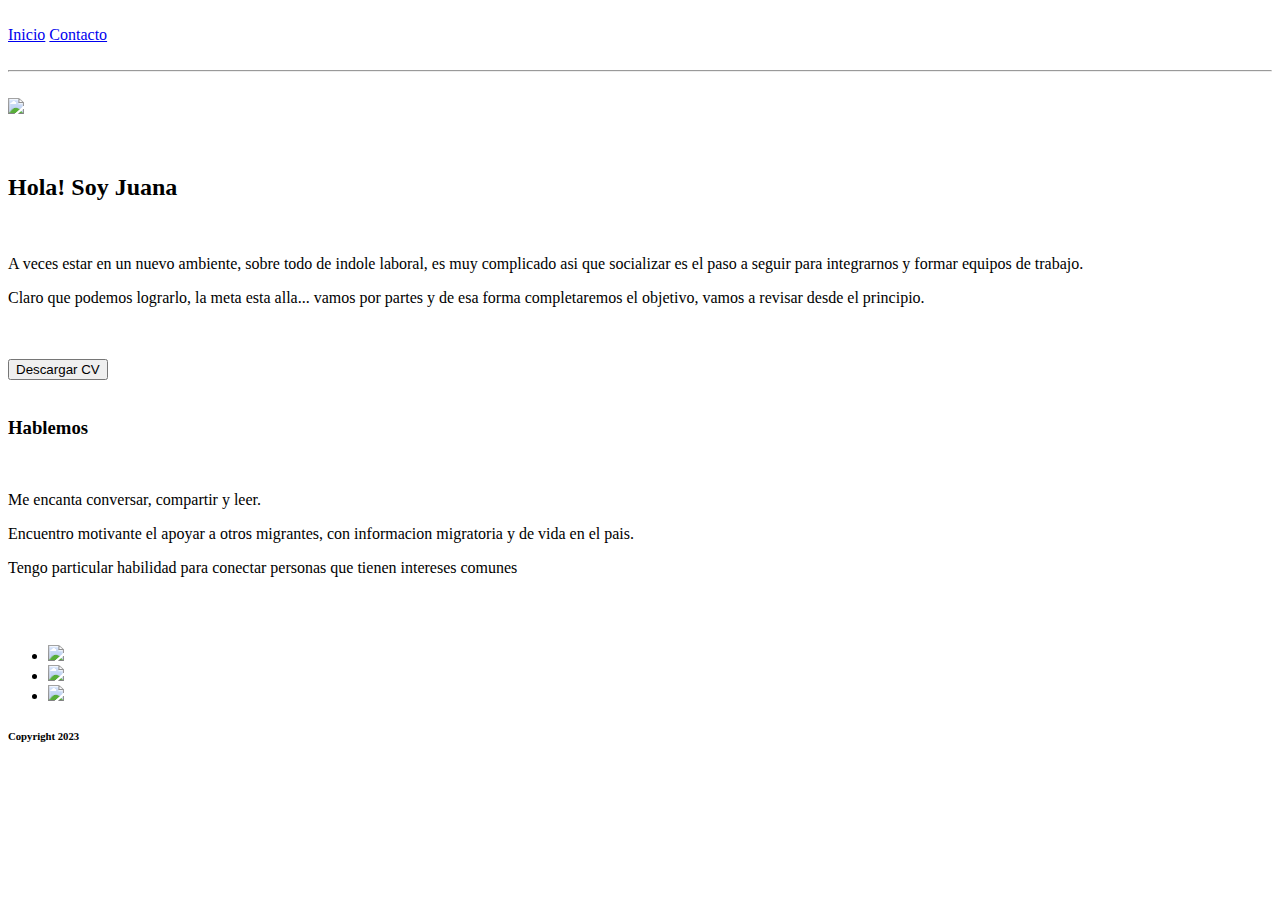
==== index.html @ 51e9e809 "Add files via upload" ====
<!DOCTYPE html>
<html lang="es">

<head>
    <meta charset="UTF-8">
    <meta http-equiv="X-UA-Compatible" content="IE=edge">
    <meta name="viewport" content="width=device-width, initial-scale=1.0">
    <title>Juana Lazo</title>

    <!-- CSS -->
    <link rel="stylesheet" href="css/styles.css">
</head>

<!-- La estructura básica y la vinculación con CSS estan listas. A codear! 💪 -->
<!-- En este archivo escriban su HTML -->

<body>
    <header>
        <nav>
            <div class="logo">
                <!-- Colocar LOGO -->
                <img src="https://static.wixstatic.com/media/2e1127_392b27ef188e4f25ae65c0b035f56176~mv2.png/v1/fill/w_112,h_50,al_c,q_85,usm_0.66_1.00_0.01,enc_auto/eidoslogo.png"
                    alt="">

                <div class="nav-link">
                    <a href="#dinicio">Inicio</a>
                    <a href="#dcontacto">Contacto</a>
                </div>
            </div>
        </nav>
    </header>

    <!-- Barra con sombreado -->
    <br>
    <hr> <br>

    <main>
        <section>
            <!-- A partir de aqui estara la informacion de Inicio -->
            <div id="imagen">
                <img src="img/los-roques.jpg" class="roques" />
            </div>
            <br> <br>

            <article id="dinicio">
                <h2>Hola! Soy Juana</h2> <br>
                <p> A veces estar en un nuevo ambiente, sobre todo de indole laboral, es muy complicado
                    asi que socializar es el paso a seguir para integrarnos y formar equipos de trabajo.
                </p>
                <p>Claro que podemos lograrlo, la meta esta alla... vamos por partes y de esa
                   forma completaremos el objetivo, vamos a revisar desde el principio.
                </p>
            </article>
            <br> <br>

            <!--  Boton de descarga del CV -->
            <a href="index2.html" target="_blank"><button class="boton">Descargar CV</button></a>
            <br> <br>
        </section>

        <section>
            <!-- A partir de aqui estara la informacion de Contacto -->
            <article id="dcontacto">
                <div class="caja">
                    <h3>Hablemos</h3> <br>
                    <p> Me encanta conversar, compartir y leer. </p>
                    <p> Encuentro motivante el apoyar a otros migrantes, con informacion migratoria y de vida en el pais. </p>
                    <p> Tengo particular habilidad para conectar personas que tienen intereses comunes </p>
                </div>
            </article>
            <br> <br>

            <nav id="iconos">
                <ul>
                    <li><a href="mailto:juanalazo@gmail.com" target="_blank">
                            <img src="img/mail.png" width="40" /> </a> </li>
                    <li><a href="https://github.com/" target="_blank">
                            <img src="img/github.png" width="40" /> </a> </li>
                    <li><a href="https://www.linkedin.com/" target="_blank">
                            <img src="img/linkedin.png" width="40" /> </a> </li>
                </ul>
            </nav>

        </section>


    </main>

    <footer id="piecito">
        <!-- A partir de aqui estara la informacion de Footer  
		<a href="https://www.tiktok.com/@loscaracas_/video/7125814773442186502?lang=es">Cachapas</a>
        -->
        <h6>Copyright 2023</h6>
    </footer>
</body>

</html>
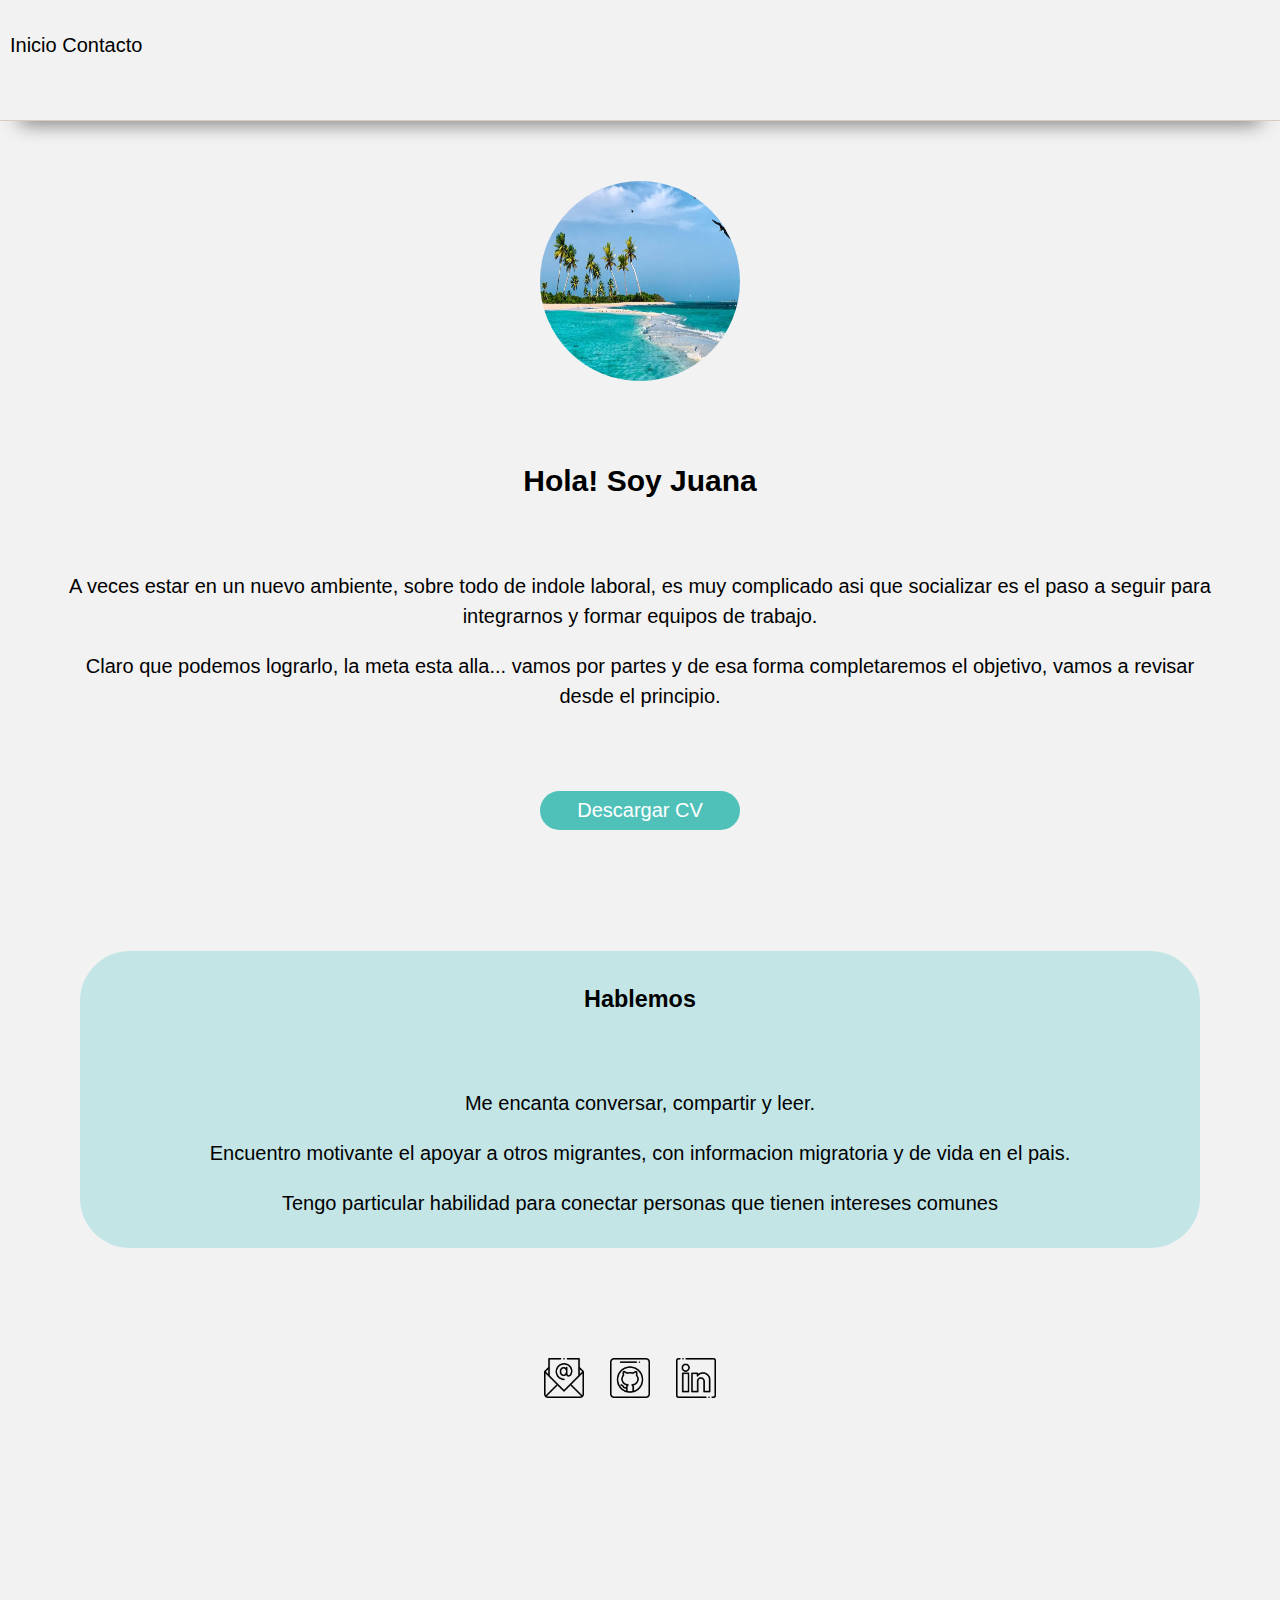
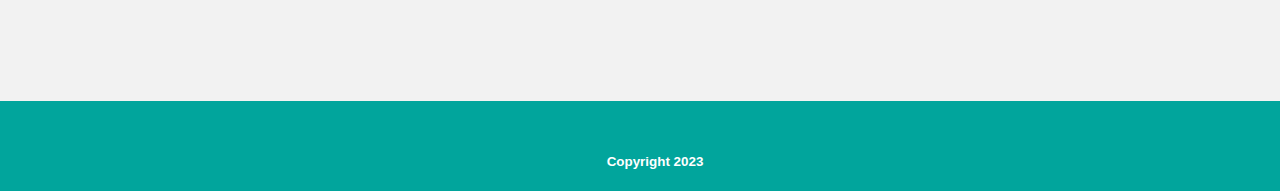
==== commit dfc00b73: "mensaje del commit en master" ====
--- a/index.html
+++ b/index.html
@@ -1,97 +1,97 @@
-<!DOCTYPE html>
-<html lang="es">
-
-<head>
-    <meta charset="UTF-8">
-    <meta http-equiv="X-UA-Compatible" content="IE=edge">
-    <meta name="viewport" content="width=device-width, initial-scale=1.0">
-    <title>Juana Lazo</title>
-
-    <!-- CSS -->
-    <link rel="stylesheet" href="css/styles.css">
-</head>
-
-<!-- La estructura básica y la vinculación con CSS estan listas. A codear! 💪 -->
-<!-- En este archivo escriban su HTML -->
-
-<body>
-    <header>
-        <nav>
-            <div class="logo">
-                <!-- Colocar LOGO -->
-                <img src="https://static.wixstatic.com/media/2e1127_392b27ef188e4f25ae65c0b035f56176~mv2.png/v1/fill/w_112,h_50,al_c,q_85,usm_0.66_1.00_0.01,enc_auto/eidoslogo.png"
-                    alt="">
-
-                <div class="nav-link">
-                    <a href="#dinicio">Inicio</a>
-                    <a href="#dcontacto">Contacto</a>
-                </div>
-            </div>
-        </nav>
-    </header>
-
-    <!-- Barra con sombreado -->
-    <br>
-    <hr> <br>
-
-    <main>
-        <section>
-            <!-- A partir de aqui estara la informacion de Inicio -->
-            <div id="imagen">
-                <img src="img/los-roques.jpg" class="roques" />
-            </div>
-            <br> <br>
-
-            <article id="dinicio">
-                <h2>Hola! Soy Juana</h2> <br>
-                <p> A veces estar en un nuevo ambiente, sobre todo de indole laboral, es muy complicado
-                    asi que socializar es el paso a seguir para integrarnos y formar equipos de trabajo.
-                </p>
-                <p>Claro que podemos lograrlo, la meta esta alla... vamos por partes y de esa
-                   forma completaremos el objetivo, vamos a revisar desde el principio.
-                </p>
-            </article>
-            <br> <br>
-
-            <!--  Boton de descarga del CV -->
-            <a href="index2.html" target="_blank"><button class="boton">Descargar CV</button></a>
-            <br> <br>
-        </section>
-
-        <section>
-            <!-- A partir de aqui estara la informacion de Contacto -->
-            <article id="dcontacto">
-                <div class="caja">
-                    <h3>Hablemos</h3> <br>
-                    <p> Me encanta conversar, compartir y leer. </p>
-                    <p> Encuentro motivante el apoyar a otros migrantes, con informacion migratoria y de vida en el pais. </p>
-                    <p> Tengo particular habilidad para conectar personas que tienen intereses comunes </p>
-                </div>
-            </article>
-            <br> <br>
-
-            <nav id="iconos">
-                <ul>
-                    <li><a href="mailto:juanalazo@gmail.com" target="_blank">
-                            <img src="img/mail.png" width="40" /> </a> </li>
-                    <li><a href="https://github.com/" target="_blank">
-                            <img src="img/github.png" width="40" /> </a> </li>
-                    <li><a href="https://www.linkedin.com/" target="_blank">
-                            <img src="img/linkedin.png" width="40" /> </a> </li>
-                </ul>
-            </nav>
-
-        </section>
-
-
-    </main>
-
-    <footer id="piecito">
-        <!-- A partir de aqui estara la informacion de Footer  
-		<a href="https://www.tiktok.com/@loscaracas_/video/7125814773442186502?lang=es">Cachapas</a>
-        -->
-        <h6>Copyright 2023</h6>
-    </footer>
-</body>
-
+<!DOCTYPE html>
+<html lang="es">
+
+<head>
+    <meta charset="UTF-8">
+    <meta http-equiv="X-UA-Compatible" content="IE=edge">
+    <meta name="viewport" content="width=device-width, initial-scale=1.0">
+    <title>Juana Lazo</title>
+
+    <!-- CSS -->
+    <link rel="stylesheet" href="css/styles.css">
+</head>
+
+<!-- La estructura básica y la vinculación con CSS estan listas. A codear! 💪 -->
+<!-- En este archivo escriban su HTML -->
+
+<body>
+    <header>
+        <nav>
+            <div class="logo">
+                <!-- Colocar LOGO -->
+                <img src="https://static.wixstatic.com/media/2e1127_392b27ef188e4f25ae65c0b035f56176~mv2.png/v1/fill/w_112,h_50,al_c,q_85,usm_0.66_1.00_0.01,enc_auto/eidoslogo.png"
+                    alt="">
+
+                <div class="nav-link">
+                    <a href="#dinicio">Inicio</a>
+                    <a href="#dcontacto">Contacto</a>
+                </div>
+            </div>
+        </nav>
+    </header>
+
+    <!-- Barra con sombreado -->
+    <br>
+    <hr> <br>
+
+    <main>
+        <section>
+            <!-- A partir de aqui estara la informacion de Inicio -->
+            <div id="imagen">
+                <img src="img/los-roques.jpg" class="roques" />
+            </div>
+            <br> <br>
+
+            <article id="dinicio">
+                <h2>Hola! Soy Juana</h2> <br>
+                <p> A veces estar en un nuevo ambiente, sobre todo de indole laboral, es muy complicado
+                    asi que socializar es el paso a seguir para integrarnos y formar equipos de trabajo.
+                </p>
+                <p>Claro que podemos lograrlo, la meta esta alla... vamos por partes y de esa
+                   forma completaremos el objetivo, vamos a revisar desde el principio.
+                </p>
+            </article>
+            <br> <br>
+
+            <!--  Boton de descarga del CV -->
+            <a href="index2.html" target="_blank"><button class="boton">Descargar CV</button></a>
+            <br> <br>
+        </section>
+
+        <section>
+            <!-- A partir de aqui estara la informacion de Contacto -->
+            <article id="dcontacto">
+                <div class="caja">
+                    <h3>Hablemos</h3> <br>
+                    <p> Me encanta conversar, compartir y leer. </p>
+                    <p> Encuentro motivante el apoyar a otros migrantes, con informacion migratoria y de vida en el pais. </p>
+                    <p> Tengo particular habilidad para conectar personas que tienen intereses comunes </p>
+                </div>
+            </article>
+            <br> <br>
+
+            <nav id="iconos">
+                <ul>
+                    <li><a href="mailto:juanalazo@gmail.com" target="_blank">
+                            <img src="img/mail.png" width="40" /> </a> </li>
+                    <li><a href="https://github.com/" target="_blank">
+                            <img src="img/github.png" width="40" /> </a> </li>
+                    <li><a href="https://www.linkedin.com/in/juana-lazo-a724b312/" target="_blank">
+                            <img src="img/linkedin.png" width="40" /> </a> </li>
+                </ul>
+            </nav>
+
+        </section>
+
+
+    </main>
+
+    <footer id="piecito">
+        <!-- A partir de aqui estara la informacion de Footer  
+		<a href="https://www.tiktok.com/@loscaracas_/video/7125814773442186502?lang=es">Cachapas</a>
+        -->
+        <h6>Copyright 2023</h6>
+    </footer>
+</body>
+
 </html>--- a/css/styles.css
+++ b/css/styles.css
@@ -0,0 +1,229 @@
+/* En este archivo escriban su CSS */
+
+/* Fonts */
+/* Importar aquí la font */
+<style>
+  @import url('https://fonts.googleapis.com/css2?family=Montserrat:wght@300&display=swap');
+</style>
+
+/* Aquí les dejamos como ayuda este "reset" en el cual ajustamos algunas 
+*  propiedades cuyos valores asigna por defecto el navegador.
+*/
+
+/* Reset */
+* {
+    box-sizing: border-box;
+    margin: 0;
+    padding: 0;
+    /* Para que el scrolleo en la one page sea suave */
+    scroll-behavior: smooth;
+}
+
+body {
+	margin: 0;
+	padding: 0;
+  font-family: Century Gothic,CenturyGothic,AppleGothic,sans-serif; 
+  color: black;
+	background: #f2f2f2; 
+  font-size: 20px;
+	line-height: 1.5em;
+}
+
+header {
+  display: flex;
+  justify-content: space-between;
+  height: 70px;
+  align-items: center;
+  padding: 10px;
+  font-family: 'Lucida Sans', 'Lucida Sans Regular', 'Lucida Grande', 'Lucida Sans Unicode', Geneva, Verdana, sans-serif; 
+}
+
+.logo {
+  display: flex;
+  align-items: center;
+  margin-right: 10px;
+}
+
+#nav-link {
+  width: 794px;
+  height: 160px;
+  padding: 50px 20px;
+  border: 5px solid #000000;
+  margin: 50px 30px;
+}
+
+img {
+    float: left;
+}
+
+/* Colocar una barra sombreada*/
+hr {
+  border:none;
+  height: 20px;
+  width: 100%;
+  height: 50px;
+  margin-top: 0;
+  border-bottom: 1px solid #dacbbc;
+  box-shadow: 0 20px 20px -20px #333;
+  margin: -50px auto 10px; 
+} 
+
+section {
+  min-height: 80vh;
+  margin: 1em;
+}
+
+#imagen {   
+  height: 200px;
+  display:flex;
+  justify-content: center;
+  align-items: center;
+}
+
+/* Para redondear los bordes de la imagen */
+.roques {
+    display: inline-block;
+    position: relative;
+    width: 200px;
+    height: 200px;
+    overflow: hidden;
+    border-radius: 50%;
+  }
+  
+.roques img {
+    width: auto;
+    height: 100%;
+    margin-left: -50px;
+}
+
+/* Para quitar los puntos a los items de listas */
+ul {
+    list-style: none;
+}
+
+.dinicio {
+  font-family: Century Gothic,CenturyGothic,AppleGothic,sans-serif;
+}
+
+/* Redondear el boton */
+.boton {
+  font-size: 20px;
+  padding: 0.5rem 1rem;
+  color: white;
+  background-color: #4fc1b9ff;
+  border: 0;
+  text-decoration: none;
+  cursor: pointer;
+  border-radius: 20px;
+  font-family: Century Gothic,CenturyGothic,AppleGothic,sans-serif;
+  flex-wrap: wrap;
+}
+
+/* Centrar el boton */
+button {
+  display: block;
+  padding: 0.5rem 1rem;
+  width: 200px;
+  margin: 0 auto;
+}
+
+/* Alinear texto de los parrafos */
+article {
+  text-align: center;
+}
+
+/* Crear la caja que contiene el texto de Contacto */
+.caja { 
+  font-family: Century Gothic,CenturyGothic,AppleGothic,sans-serif; 
+  color: #000000;
+  font-size: 20px; 
+  font-weight: 450; 
+  text-align: center;
+  background: #c3e5e6ff;
+  overflow: hidden; 
+  padding: 10px;
+  margin: 50px 20px;
+  border-radius: 50px;
+}
+
+/* Alinear los iconos de redes sociales */
+nav {
+	float: none;
+}
+  nav ul {
+		margin: 0;
+		padding: 0;
+		list-style: none;
+		padding-right: 20px;
+	}
+	
+		nav ul li {
+			display: inline-block;
+			line-height: 80px;
+		}
+			
+			nav ul li a {
+				display: block;
+				padding: 0 10px;
+				text-decoration: none;
+			}
+			
+      nav ul li a:hover {
+					background: #01a59cff;
+				}
+
+h1 {text-align: center; }
+
+/* Para que los enlaces hereden el color de texto y no tengan subrayado */
+a {
+    text-decoration: none;
+    color: inherit;
+}
+
+@media (max-width:700px)
+{
+  header {
+    flex-direction: column;
+    align-items: flex-start;
+  }
+}
+
+/* Este max-width es para que el contenido no se "estire" demasiado hacia
+*  los costados y el margin: auto; para tenerlo centrado fácilmente ;)
+*/
+main {
+    max-width: 1200px;
+    margin: auto;
+}
+
+#iconos {
+  display: flex;
+  justify-content: center;
+}
+
+/* Alineacion y color del pie de pagina */
+#piecito {
+ 	background: #01a59cff;
+	color: white;
+	text-align: center;
+	padding: 15px;
+	margin-top: 30px;
+  bottom: 300px;
+}
+	#piecito p {
+		margin: 0;
+	}
+	
+	/* #piecito a {
+		color: white;
+	} */
+
+  footer {
+    display: flex;
+    justify-content: center;
+    /*height: 30px; */
+
+    bottom: 0;
+    width: 100%;
+    height: 60px;
+  }
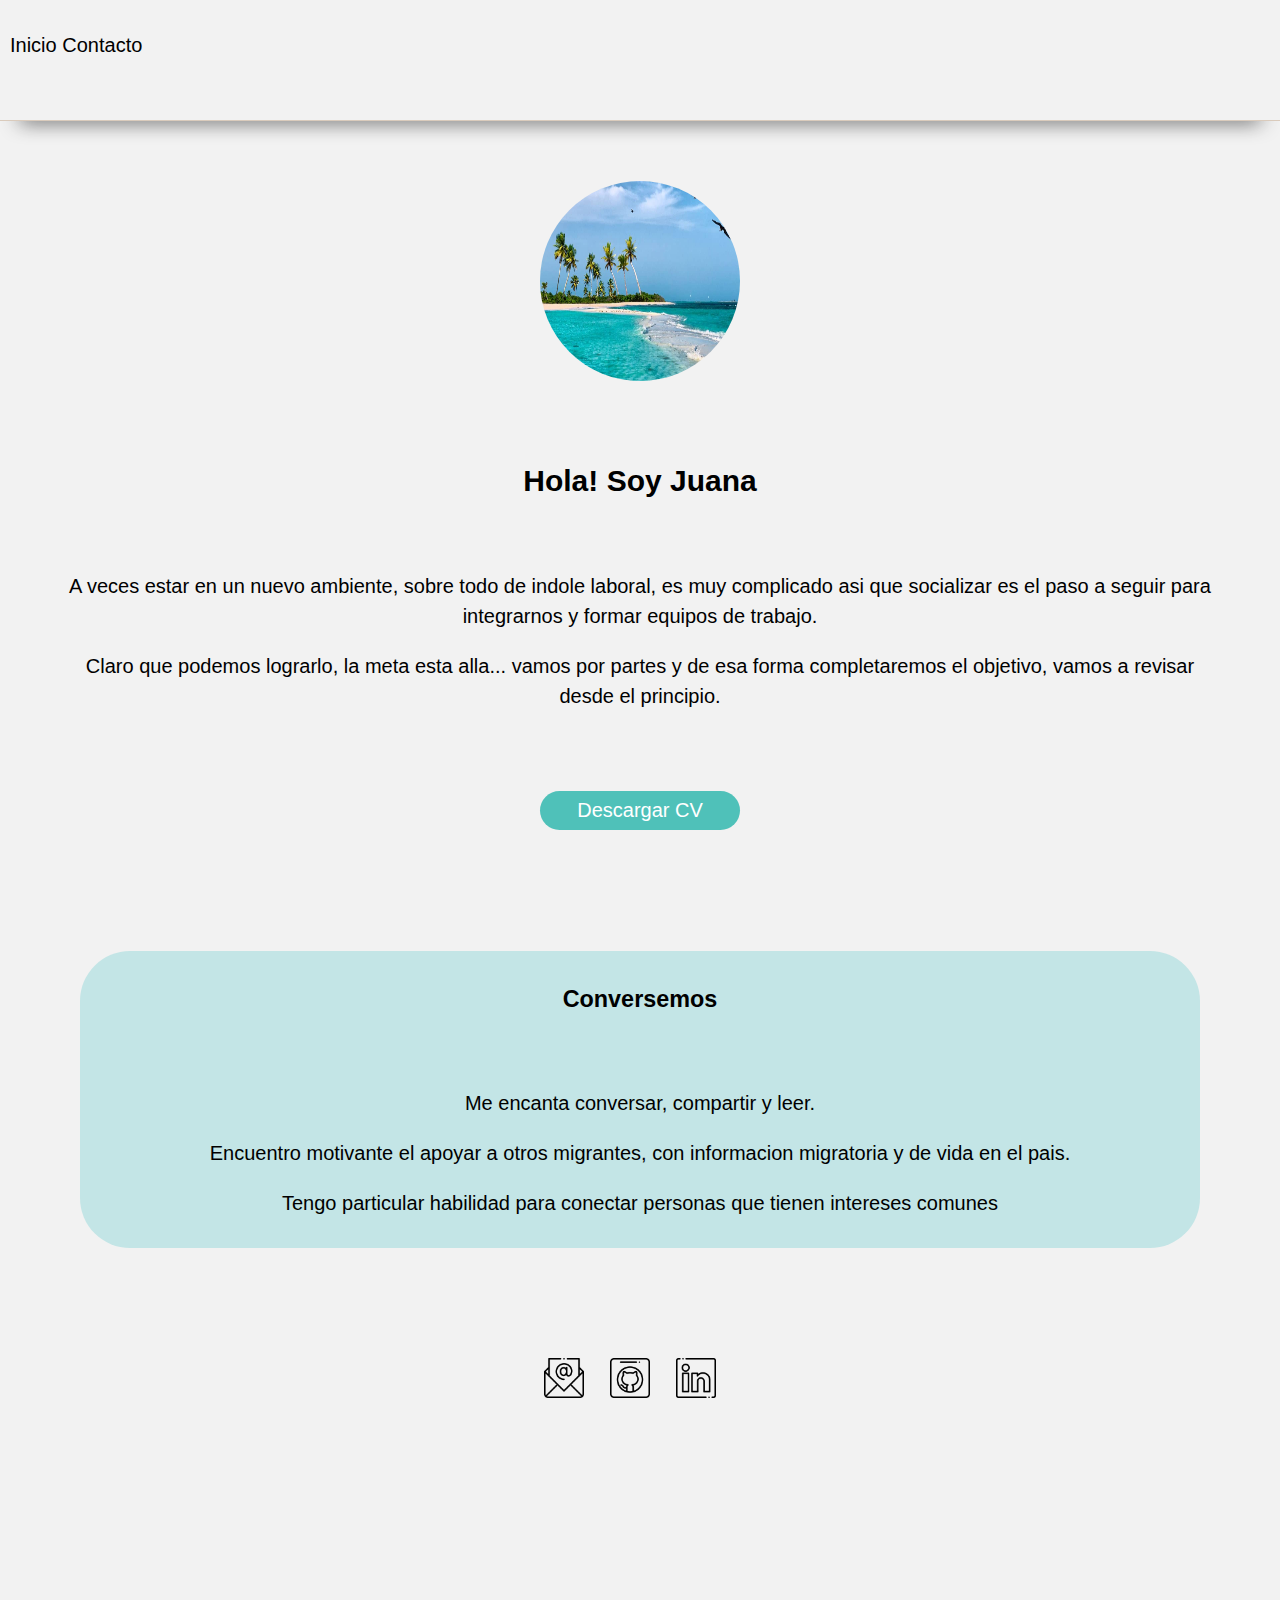
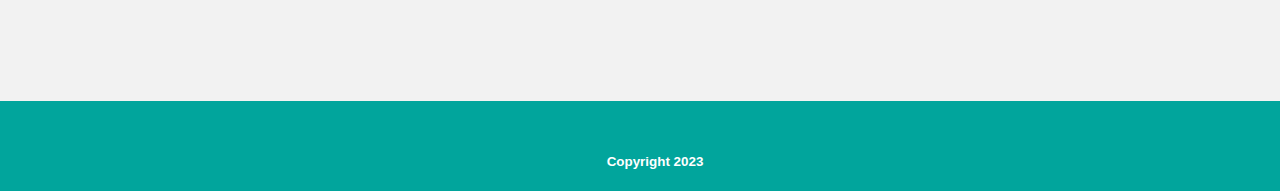
==== commit 7be1e69c: "primera prueba" ====
--- a/index.html
+++ b/index.html
@@ -62,7 +62,7 @@
             <!-- A partir de aqui estara la informacion de Contacto -->
             <article id="dcontacto">
                 <div class="caja">
-                    <h3>Hablemos</h3> <br>
+                    <h3>Conversemos</h3> <br>
                     <p> Me encanta conversar, compartir y leer. </p>
                     <p> Encuentro motivante el apoyar a otros migrantes, con informacion migratoria y de vida en el pais. </p>
                     <p> Tengo particular habilidad para conectar personas que tienen intereses comunes </p>
